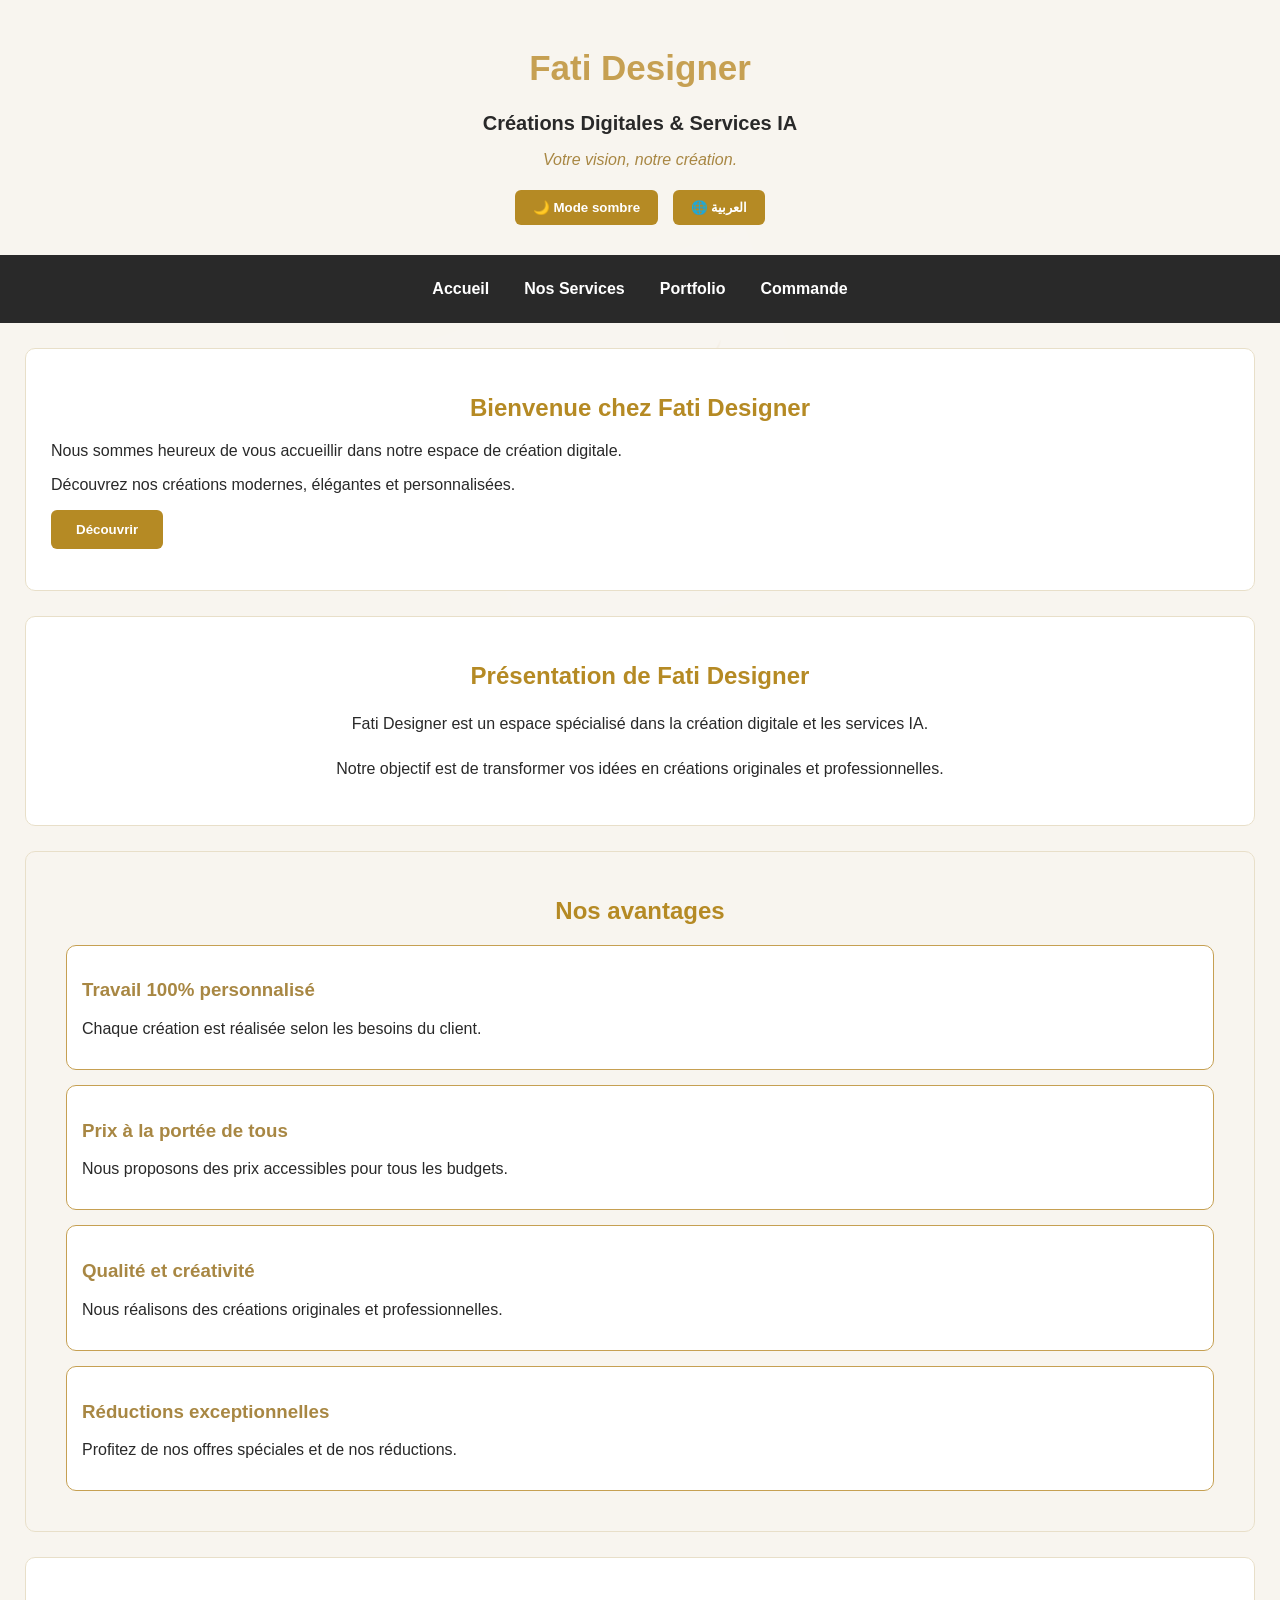
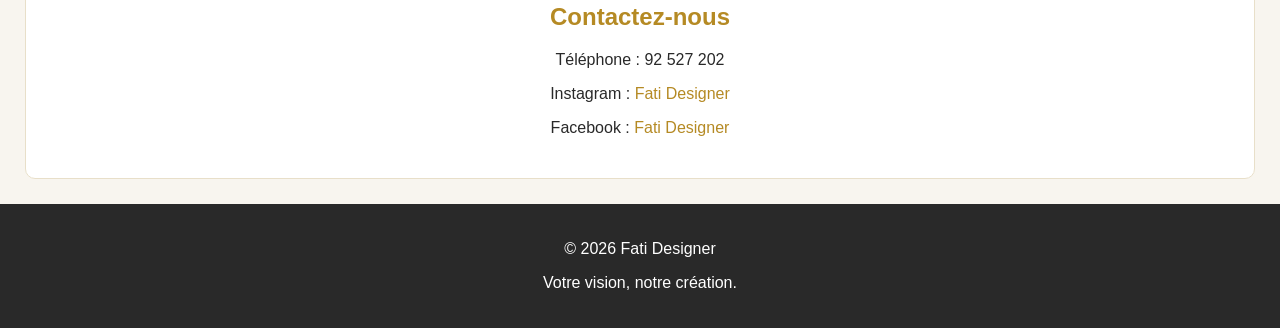
==== index.html @ 5aef0434 "initial commit Fati Designer" ====
<!DOCTYPE html>
<html lang="fr">
<head>
    <meta charset="UTF-8">
    <meta name="viewport" content="width=device-width, initial-scale=1.0">
    <title>Fati Designer - Accueil</title>

    <link rel="stylesheet" href="css/accueil.css">
    <script src="jss/accueil.js" defer></script>
</head>
<body>
    <header>
        <h1>Fati Designer</h1>
        <h2>Créations Digitales & Services IA</h2>
        <p>Votre vision, notre création.</p>
        <div class="options">
        <button id="modeBtn">🌙 Mode sombre</button>
        <button id="langBtn">🌐 العربية</button>
</div>
    </header>
    <!-- Menu de navigation -->
    <nav>
        <ul>
            <li><a href="page1.html">Accueil</a></li>
            <li><a href="services.html">Nos Services</a></li>
            <li><a href="portfolio.html">Portfolio</a></li>
            <li><a href="commande.html">Commande</a></li>
        </ul>
    </nav>
    <!-- Contenu principal -->
    <main>
        <!-- Bienvenue -->
        <section id="bienvenue">
            <h2>Bienvenue chez Fati Designer</h2>
            <p>
                Nous sommes heureux de vous accueillir
                dans notre espace de création digitale.
            </p>
            <p>
                Découvrez nos créations modernes,
                élégantes et personnalisées.
            </p>
            <button id="btnMessage">Découvrir</button>
            <p id="message"></p>
        </section>
        <!-- Présentation -->
        <section id="presentation">
            <h2>Présentation de Fati Designer</h2>
            <p>
                Fati Designer est un espace spécialisé
                dans la création digitale et les services IA.
            </p>
            <p>
                Notre objectif est de transformer vos idées
                en créations originales et professionnelles.
            </p>
        </section>
        <!-- Nos avantages -->
        <section id="avantages">
            <h2>Nos avantages</h2>
            <div class="avantage">
                <h3>Travail 100% personnalisé</h3>
                <p>Chaque création est réalisée selon les besoins du client.</p>
            </div>
            <div class="avantage">
                <h3>Prix à la portée de tous</h3>
                <p>Nous proposons des prix accessibles pour tous les budgets.</p>
            </div>
            <div class="avantage">
                <h3>Qualité et créativité</h3>
                <p>Nous réalisons des créations originales et professionnelles.</p>
            </div>
            <div class="avantage">
                <h3>Réductions exceptionnelles</h3>
                <p>Profitez de nos offres spéciales et de nos réductions.</p>
            </div>
        </section>
        <!-- Contact -->
        <section id="contact">
            <h2>Contactez-nous</h2>
            <p>Téléphone : 92 527 202</p>
            <p>
                Instagram :
                <a href="https://www.instagram.com/fati_designer_officiel?hvrq=cnlwZThoN285dnE5">
                    Fati Designer
                </a>
            </p>
            <p>
                Facebook :
                <a href="https://www.facebook.com/profile.php?id=61592477018297">
                    Fati Designer
                </a>
            </p>
        </section>
    </main>
    <!-- Footer -->
    <footer>
        <p>© 2026 Fati Designer</p>
        <p>Votre vision, notre création.</p>
    </footer>
</body>
</html>
---- css/accueil.css ----
/* general */
body {
    background-color: #F8F5EF;
    color: #292929;
    font-family: Arial, sans-serif;
    margin: 0;
    position: relative;
    isolation: isolate;
}
/* logo en arriere plan */
body::before {
    content: "";
    position: fixed;
    top: 0;
    left: 0;
    width: 100%;
    height: 100%;
    background-image: url("../images/logo.png.jpeg");
    background-repeat: no-repeat;
    background-position: center center;
    background-size: 350px;
    opacity: 0.08;
    transform: rotate(-20deg);
    z-index: -1;
    pointer-events: none;
}
/* header */
header {
    text-align: center;
    padding: 25px;
}
header h1 {
    color: #C6A052;
    font-size: 35px;
}
header h2 {
    color: #292929;
    font-size: 20px;
}
header p {
    color: #A88743;
    font-style: italic;
}
/* navigation */
nav {
    background-color: #292929;
    padding: 15px;
}
nav ul {
    list-style-type: none;
    display: flex;
    justify-content: center;
    gap: 35px;
    margin: 0;
    padding: 10px;
}
nav ul li a {
    color: white;
    text-decoration: none;
    font-weight: bold;
}
nav ul li a:hover {
    color: #D6B65D;
    text-decoration: underline;
}
/* sections */
section {
    background-color: white;
    margin: 25px;
    padding: 25px;
    border: 1px solid #E8DFC9;
    border-radius: 10px;
}
section h2 {
    color: #B58A24;
    text-align: center;
}
/* presentation */
#presentation p {
    text-align: center;
    line-height: 1.8;
}
/* avantages */
#avantages {
    background-color: #F8F5EF;
}
.avantage {
    background-color: white;
    margin: 15px;
    padding: 15px;
    border: 1px solid #C6A052;
    border-radius: 10px;
}
.avantage h3 {
    color: #A88743;
}
/* bouton */
#btnMessage {
    background-color: #B58A24;
    color: white;
    border: none;
    padding: 12px 25px;
    border-radius: 6px;
    cursor: pointer;
    font-weight: bold;
}
#btnMessage:hover {
    background-color: #292929;
}
/* message */
#message {
    color: #B58A24;
    font-weight: bold;
    text-align: center;
}
/* contact */
#contact {
    text-align: center;
}
#contact a {
    color: #B58A24;
    text-decoration: none;
}
#contact a:hover {
    text-decoration: underline;
}
/* footer */
footer {
    background-color: #292929;
    color: white;
    text-align: center;
    padding: 20px;
}

/* boutons mode et langue */
.options {
    text-align: center;
    margin-top: 15px;
}

.options button {
    background-color: #B58A24;
    color: white;
    border: none;
    padding: 10px 18px;
    margin: 5px;
    border-radius: 6px;
    cursor: pointer;
    font-weight: bold;
}

.options button:hover {
    background-color: #292929;
    color: #D6B65D;
}

/* mode sombre */
body.dark {
    background-color: #1E1E1E;
    color: white;
}
body.dark header h2 {
    color: white;
}
body.dark section {
    background-color: #333333;
    border-color: #B58A24;
}
body.dark #avantages {
    background-color: #292929;
}
body.dark .avantage {
    background-color: #444444;
}
body.dark .avantage h3 {
    color: #D6B65D;
}
body.dark section h2 {
    color: #D6B65D;
}
body.dark #presentation p {
    color: white;
}
body.dark #contact {
    color: white;
}
body.dark footer {
    background-color: #111111;
}
body.dark::before {
    opacity: 0.04;
}
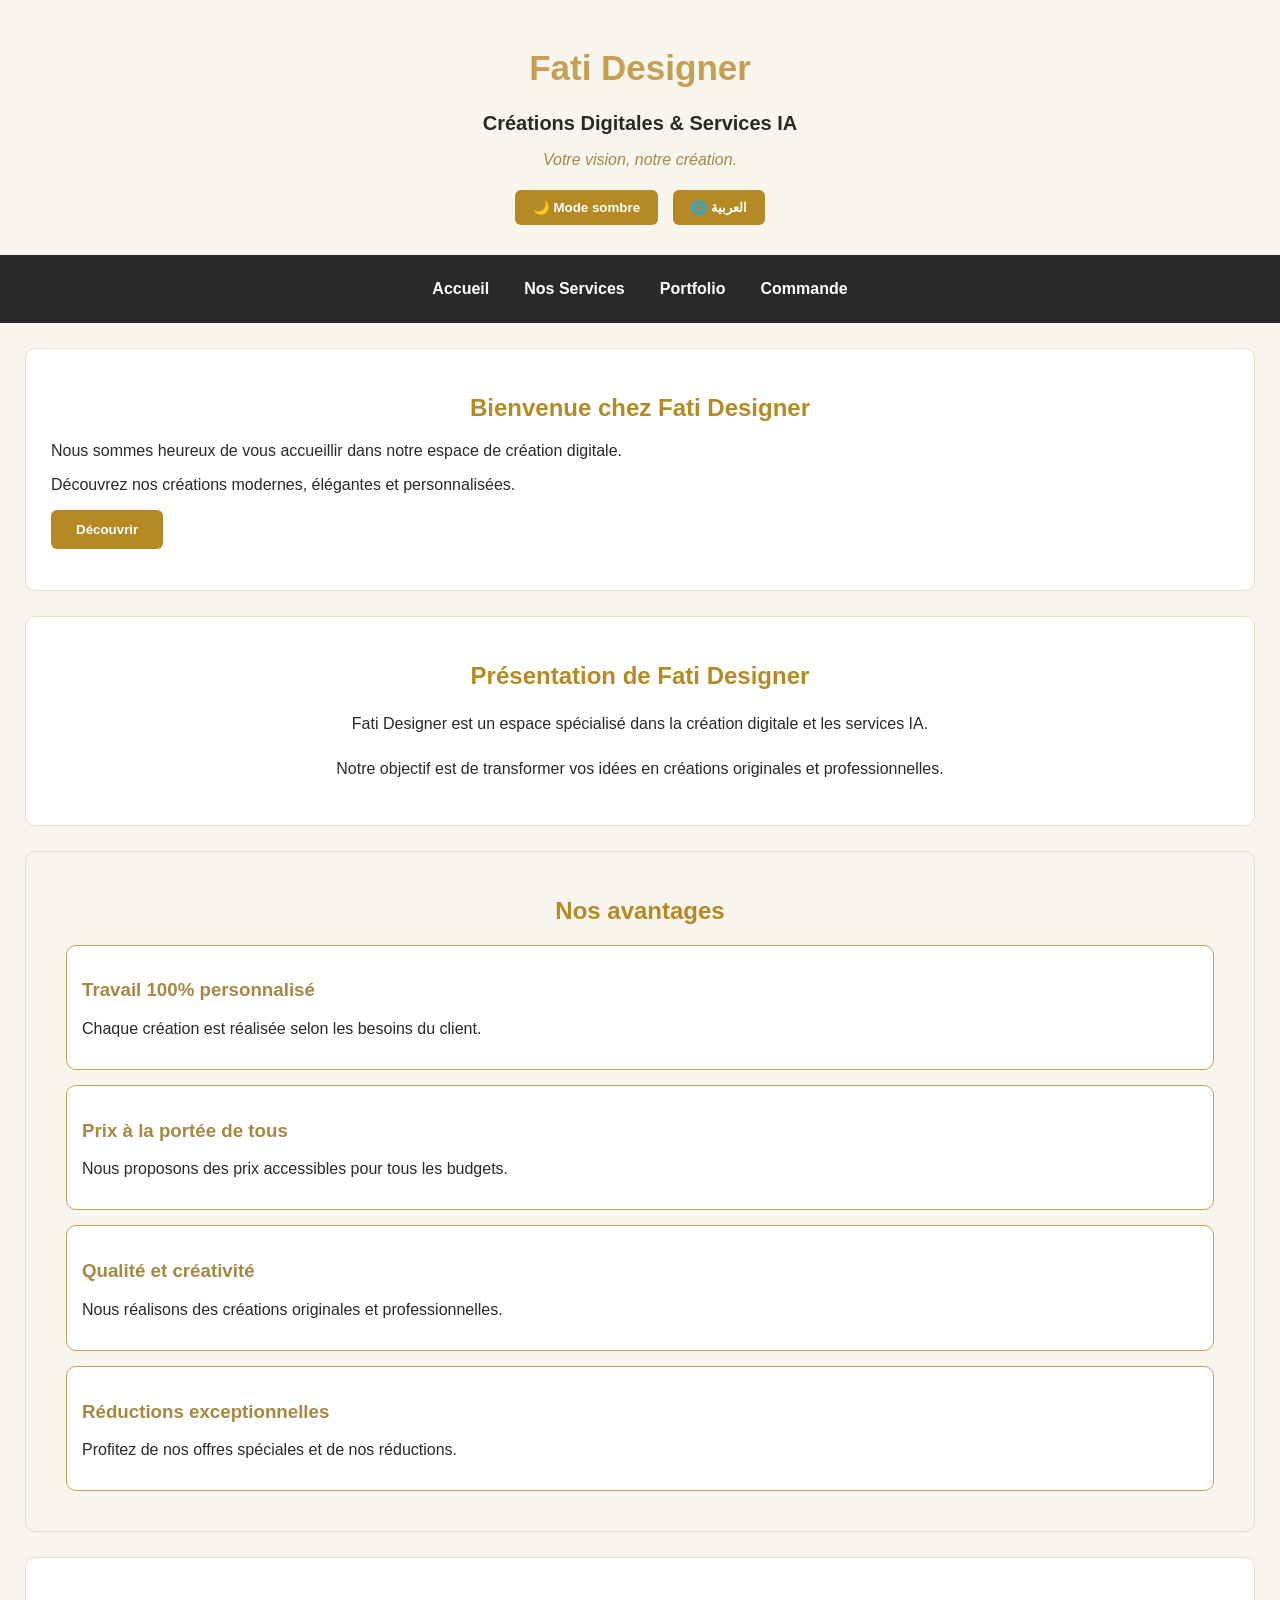
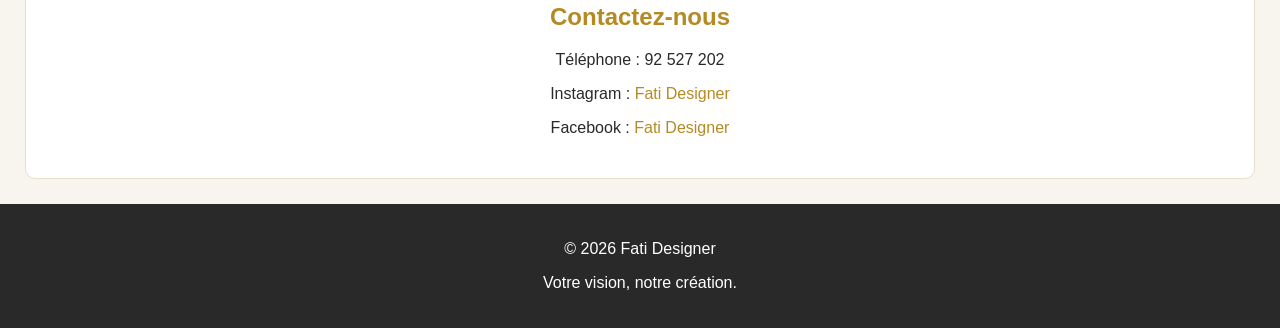
==== commit 3a68391b: "update website files" ====
--- a/index.html
+++ b/index.html
@@ -4,7 +4,6 @@
     <meta charset="UTF-8">
     <meta name="viewport" content="width=device-width, initial-scale=1.0">
     <title>Fati Designer - Accueil</title>
-
     <link rel="stylesheet" href="css/accueil.css">
     <script src="jss/accueil.js" defer></script>
 </head>
@@ -21,7 +20,7 @@
     <!-- Menu de navigation -->
     <nav>
         <ul>
-            <li><a href="page1.html">Accueil</a></li>
+            <li><a href="index.html">Accueil</a></li>
             <li><a href="services.html">Nos Services</a></li>
             <li><a href="portfolio.html">Portfolio</a></li>
             <li><a href="commande.html">Commande</a></li>
@@ -32,26 +31,19 @@
         <!-- Bienvenue -->
         <section id="bienvenue">
             <h2>Bienvenue chez Fati Designer</h2>
-            <p>
-                Nous sommes heureux de vous accueillir
-                dans notre espace de création digitale.
-            </p>
-            <p>
-                Découvrez nos créations modernes,
-                élégantes et personnalisées.
-            </p>
+            <p>Nous sommes heureux de vous accueillir
+                dans notre espace de création digitale. </p>
+            <p>Découvrez nos créations modernes,
+                élégantes et personnalisées.</p>
             <button id="btnMessage">Découvrir</button>
             <p id="message"></p>
         </section>
         <!-- Présentation -->
         <section id="presentation">
             <h2>Présentation de Fati Designer</h2>
-            <p>
-                Fati Designer est un espace spécialisé
-                dans la création digitale et les services IA.
-            </p>
-            <p>
-                Notre objectif est de transformer vos idées
+            <p>Fati Designer est un espace spécialisé
+                dans la création digitale et les services IA.</p>
+            <p> Notre objectif est de transformer vos idées
                 en créations originales et professionnelles.
             </p>
         </section>
@@ -89,8 +81,7 @@
                 Facebook :
                 <a href="https://www.facebook.com/profile.php?id=61592477018297">
                     Fati Designer
-                </a>
-            </p>
+                </a> </p>
         </section>
     </main>
     <!-- Footer -->
--- a/css/accueil.css
+++ b/css/accueil.css
@@ -6,23 +6,6 @@
     margin: 0;
     position: relative;
     isolation: isolate;
-}
-/* logo en arriere plan */
-body::before {
-    content: "";
-    position: fixed;
-    top: 0;
-    left: 0;
-    width: 100%;
-    height: 100%;
-    background-image: url("../images/logo.png.jpeg");
-    background-repeat: no-repeat;
-    background-position: center center;
-    background-size: 350px;
-    opacity: 0.08;
-    transform: rotate(-20deg);
-    z-index: -1;
-    pointer-events: none;
 }
 /* header */
 header {
@@ -131,13 +114,11 @@
     text-align: center;
     padding: 20px;
 }
-
 /* boutons mode et langue */
 .options {
     text-align: center;
     margin-top: 15px;
 }
-
 .options button {
     background-color: #B58A24;
     color: white;
@@ -148,12 +129,10 @@
     cursor: pointer;
     font-weight: bold;
 }
-
 .options button:hover {
     background-color: #292929;
     color: #D6B65D;
 }
-
 /* mode sombre */
 body.dark {
     background-color: #1E1E1E;
